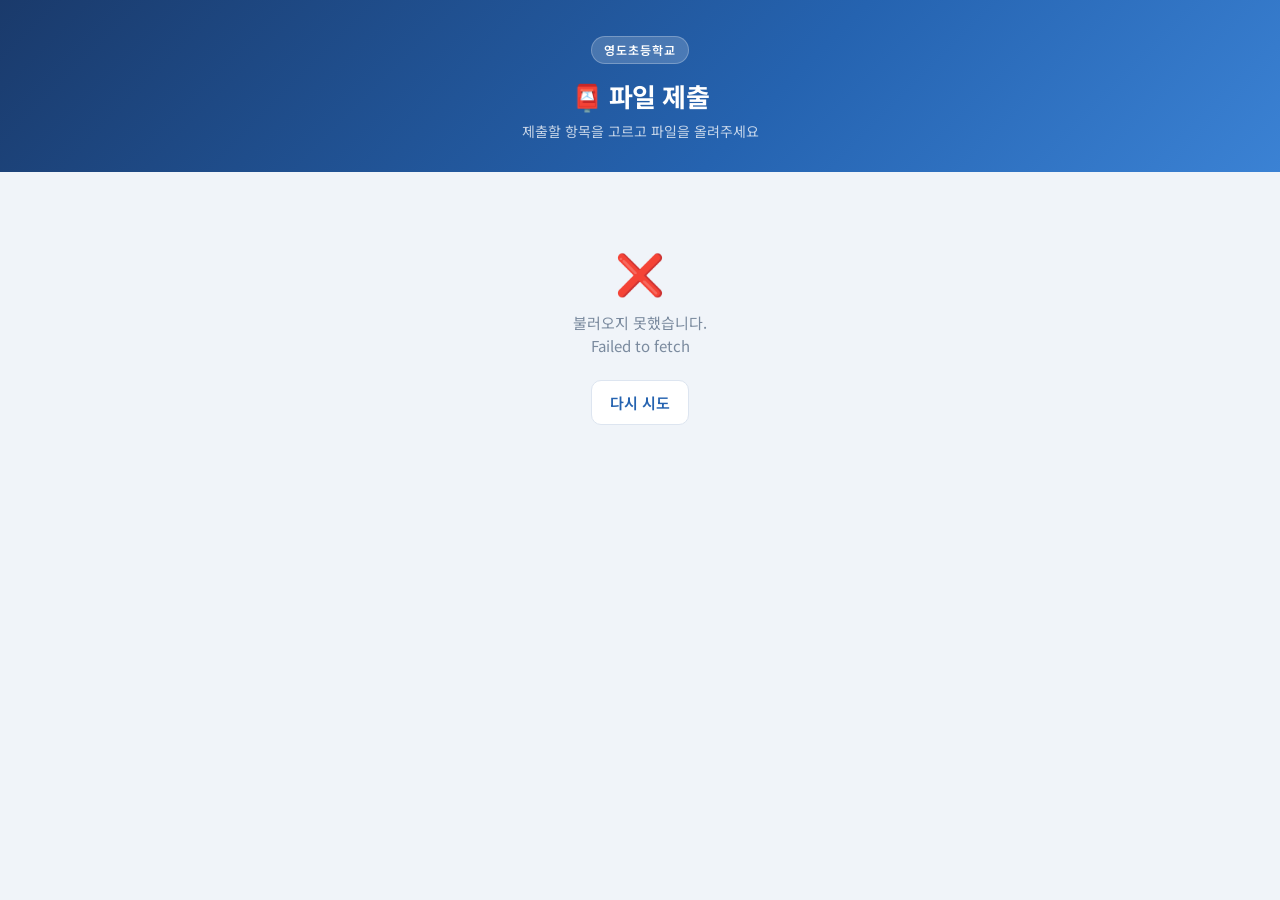
==== index.html @ 1d13d4e7 "선생님 화면에서 제출자 표시 제거, 제출 시 교체 확인 - 이름 목록의 ✅ 표시와 '이미 제출' 안내 제거 - 서버 list는 제출 인원 수만 반환, check로 본인 제출 여부만" ====
<!DOCTYPE html>
<html lang="ko">
<head>
  <meta charset="UTF-8" />
  <meta name="viewport" content="width=device-width, initial-scale=1.0" />
  <title>파일 제출</title>
  <link href="https://fonts.googleapis.com/css2?family=Noto+Sans+KR:wght@400;500;600;700&display=swap" rel="stylesheet" />
  <link rel="stylesheet" href="style.css?v=3" />
  <style>
    .done-box { text-align: center; padding: 40px 20px; }
    .done-box .icon { font-size: 54px; margin-bottom: 8px; }
    .done-box .title { font-size: 20px; }
    .done-box .files { text-align: left; max-width: 420px; margin: 18px auto 24px; }
  </style>
</head>
<body>
  <header class="hero">
    <div class="hero-badge" id="school"></div>
    <div class="hero-title">📮 파일 제출</div>
    <div class="hero-sub">제출할 항목을 고르고 파일을 올려주세요</div>
  </header>

  <main class="wrap">
    <!-- 1. 취합 목록 -->
    <section id="view-list">
      <div class="state"><div class="spinner"></div>불러오는 중...</div>
    </section>

    <!-- 2. 제출 화면 -->
    <section id="view-form" class="hidden">
      <button class="back" onclick="goList()">← 목록으로</button>
      <div class="card">
        <div class="row between">
          <div class="title" id="f-title"></div>
          <span id="f-dday"></span>
        </div>
        <div class="meta" id="f-deadline"></div>
        <div class="desc" id="f-desc"></div>
      </div>

      <div class="card">
        <label class="lbl"><span class="num">1</span>이름 선택</label>
        <select class="input" id="f-name" onchange="updateSubmitBtn()"></select>

        <label class="lbl"><span class="num">2</span>파일 선택</label>
        <div class="drop" id="drop">
          <div class="big">📎</div>
          파일을 여기로 끌어놓거나 <strong>눌러서 선택</strong>하세요<br />
          <span class="meta">여러 개 선택 가능 · 1개당 최대 <span id="maxmb"></span>MB</span>
        </div>
        <input type="file" id="file-input" multiple hidden />
        <ul class="files" id="file-list"></ul>

        <div style="margin-top:22px">
          <button class="btn block" id="submit-btn" onclick="submitFiles()" disabled>제출하기</button>
        </div>
        <div class="progress hidden" id="progress"><div></div></div>
        <div class="notice hidden" id="msg"></div>
      </div>
    </section>

    <!-- 3. 완료 -->
    <section id="view-done" class="hidden">
      <div class="card done-box">
        <div class="icon">✅</div>
        <div class="title">제출이 완료되었습니다</div>
        <div class="meta" id="d-sub"></div>
        <ul class="files" id="d-files"></ul>
        <button class="btn ghost" onclick="goList()">다른 항목 제출하기</button>
      </div>
    </section>
  </main>

  <div class="toast" id="toast"></div>

  <script src="config.js?v=3"></script>
  <script>
    let data = { collections: [], roster: [] };
    let current = null;     // 선택한 취합
    let picked = [];        // 선택한 파일들

    document.getElementById('school').textContent = SCHOOL_NAME;
    document.getElementById('maxmb').textContent = MAX_FILE_MB;

    // ── 화면 전환 ──
    function show(id) {
      ['view-list', 'view-form', 'view-done'].forEach(v => document.getElementById(v).classList.toggle('hidden', v !== id));
      window.scrollTo(0, 0);
    }

    function goList() {
      history.replaceState(null, '', location.pathname);
      current = null;
      load();
    }

    // ── 목록 ──
    async function load() {
      show('view-list');
      const el = document.getElementById('view-list');
      el.innerHTML = '<div class="state"><div class="spinner"></div>불러오는 중...</div>';
      try {
        data = await api('list');
      } catch (e) {
        el.innerHTML = `<div class="state"><div class="icon">❌</div>불러오지 못했습니다.<br>${esc(e.message)}<br><br>
          <button class="btn ghost" onclick="load()">다시 시도</button></div>`;
        return;
      }

      // 링크에 ?c=ID 가 있으면 바로 제출 화면으로
      const cid = new URLSearchParams(location.search).get('c');
      if (cid) {
        const c = data.collections.find(x => x.id === cid);
        if (c) return openForm(c.id);
        el.innerHTML = `<div class="state"><div class="icon">🔒</div>마감되었거나 없는 항목입니다.<br><br>
          <button class="btn ghost" onclick="goList()">진행 중인 항목 보기</button></div>`;
        return;
      }

      if (!data.collections.length) {
        el.innerHTML = '<div class="state"><div class="icon">📭</div>지금 제출할 항목이 없습니다.</div>';
        return;
      }

      el.innerHTML = data.collections.map(c => `
        <div class="card click" onclick="openForm('${esc(c.id)}')">
          <div class="row between">
            <div class="title grow">${esc(c.title)}</div>
            ${ddayBadge(c.deadline)}
          </div>
          <div class="row between" style="margin-top:6px">
            <span class="meta">${c.deadline ? '마감 ' + formatDate(c.deadline) : '마감일 없음'}</span>
            <span class="meta">제출 ${c.submittedCount ?? (c.submitted || []).length}/${data.roster.length}명</span>
          </div>
        </div>`).join('');
    }

    function ddayBadge(deadline) {
      const d = dday(deadline);
      if (!d) return '';
      const cls = d === '마감일 지남' ? 'over' : (d === 'D-Day' || d === 'D-1' || d === 'D-2') ? 'urgent' : '';
      return `<span class="badge ${cls}">${d}</span>`;
    }

    // ── 제출 화면 ──
    function openForm(cid) {
      current = data.collections.find(c => c.id === cid);
      if (!current) return;
      history.replaceState(null, '', '?c=' + encodeURIComponent(cid));

      document.getElementById('f-title').textContent = current.title;
      document.getElementById('f-dday').innerHTML = ddayBadge(current.deadline);
      document.getElementById('f-deadline').textContent = current.deadline ? '마감 ' + formatDate(current.deadline) : '';
      document.getElementById('f-desc').textContent = current.desc;
      document.getElementById('f-desc').classList.toggle('hidden', !current.desc);

      // 소속별로 묶어서 표시
      const groups = {};
      data.roster.forEach(r => (groups[r.dept || '기타'] = groups[r.dept || '기타'] || []).push(r.name));
      const saved = localStorageGet('filego-name');
      const opt = n => `<option value="${esc(n)}" ${n === saved ? 'selected' : ''}>${esc(n)}</option>`;
      const keys = Object.keys(groups);
      document.getElementById('f-name').innerHTML = '<option value="">이름을 선택하세요</option>' +
        (keys.length === 1 && keys[0] === '기타'
          ? groups['기타'].map(opt).join('')
          : keys.map(k => `<optgroup label="${esc(k)}">${groups[k].map(opt).join('')}</optgroup>`).join(''));

      picked = [];
      renderFiles();
      setMsg('');
      document.getElementById('progress').classList.add('hidden');
      updateSubmitBtn();
      show('view-form');
    }

    // ── 파일 선택 ──
    const drop = document.getElementById('drop');
    const input = document.getElementById('file-input');
    drop.addEventListener('click', () => input.click());
    input.addEventListener('change', () => { addFiles(input.files); input.value = ''; });
    drop.addEventListener('dragover', e => { e.preventDefault(); drop.classList.add('over'); });
    drop.addEventListener('dragleave', () => drop.classList.remove('over'));
    drop.addEventListener('drop', e => { e.preventDefault(); drop.classList.remove('over'); addFiles(e.dataTransfer.files); });

    function addFiles(list) {
      for (const f of list) {
        if (f.size > MAX_FILE_MB * 1024 * 1024) { toast(`'${f.name}'은(는) ${MAX_FILE_MB}MB를 넘어 올릴 수 없습니다.`); continue; }
        if (picked.some(p => p.name === f.name && p.size === f.size)) continue;
        picked.push(f);
      }
      renderFiles();
    }

    function removeFile(i) { picked.splice(i, 1); renderFiles(); }

    function renderFiles() {
      document.getElementById('file-list').innerHTML = picked.map((f, i) => `
        <li><span>📄</span><span class="fname">${esc(f.name)}</span>
          <span class="meta">${sizeText(f.size)}</span>
          <button class="x" onclick="removeFile(${i})" title="빼기">×</button></li>`).join('');
      updateSubmitBtn();
    }

    function sizeText(b) {
      return b < 1024 * 1024 ? Math.max(1, Math.round(b / 1024)) + 'KB' : (b / 1024 / 1024).toFixed(1) + 'MB';
    }

    function updateSubmitBtn() {
      document.getElementById('submit-btn').disabled = !(document.getElementById('f-name').value && picked.length);
    }

    // ── 제출 ──
    async function submitFiles() {
      const name = document.getElementById('f-name').value;
      if (!name || !picked.length) return;
      const btn = document.getElementById('submit-btn');
      const bar = document.getElementById('progress');
      btn.disabled = true;
      setMsg('');

      // 이미 냈는지는 제출 버튼을 누른 본인에게만 확인
      btn.textContent = '확인 중...';
      let already;
      try { already = (await api('check', { cid: current.id, name })).submitted; }
      catch (e) {
        if (!e.message.includes('알 수 없는')) {
          setMsg('확인 중 문제가 생겼습니다: ' + e.message, 'err');
          btn.textContent = '제출하기';
          btn.disabled = false;
          return;
        }
        already = (current.submitted || []).includes(name); // 서버 코드 업데이트 전 호환
      }
      if (already && !confirm(`${name} 선생님은 이미 제출했습니다.\n새 파일로 교체할까요?`)) {
        btn.textContent = '제출하기';
        btn.disabled = false;
        return;
      }

      bar.classList.remove('hidden');
      setBar(0);

      const results = [];
      try {
        for (let i = 0; i < picked.length; i++) {
          const f = picked[i];
          btn.textContent = `올리는 중... (${i + 1}/${picked.length})`;
          const r = await api('upload', {
            cid: current.id, name,
            filename: f.name, mime: f.type, data: await toBase64(f),
            first: i === 0, index: i + 1, total: picked.length,
          });
          results.push(r.file);
          setBar((i + 1) / picked.length * 100);
        }
      } catch (e) {
        setMsg('제출 중 문제가 생겼습니다: ' + e.message + '\n다시 제출해주세요.', 'err');
        btn.textContent = '다시 제출하기';
        btn.disabled = false;
        return;
      }

      localStorageSet('filego-name', name);
      btn.textContent = '제출하기';
      document.getElementById('d-sub').textContent = `${name} 선생님 · ${current.title}`;
      document.getElementById('d-files').innerHTML = results.map(n => `<li><span>📄</span><span class="fname">${esc(n)}</span></li>`).join('');
      show('view-done');
    }

    function toBase64(file) {
      return new Promise((resolve, reject) => {
        const r = new FileReader();
        r.onload = () => resolve(String(r.result).split(',')[1]);
        r.onerror = () => reject(new Error('파일을 읽지 못했습니다.'));
        r.readAsDataURL(file);
      });
    }

    function setBar(p) { document.querySelector('#progress > div').style.width = p + '%'; }

    function setMsg(text, type = 'info') {
      const el = document.getElementById('msg');
      el.className = 'notice ' + type + (text ? '' : ' hidden');
      el.style.whiteSpace = 'pre-wrap';
      el.textContent = text;
    }

    function toast(text) {
      const t = document.getElementById('toast');
      t.textContent = text;
      t.classList.add('show');
      clearTimeout(t._h);
      t._h = setTimeout(() => t.classList.remove('show'), 2500);
    }

    // 이름 기억(다음 제출 때 자동 선택) — 저장이 막힌 환경에서도 동작하도록
    function localStorageGet(k) { try { return localStorage.getItem(k); } catch { return null; } }
    function localStorageSet(k, v) { try { localStorage.setItem(k, v); } catch {} }

    load();
  </script>
</body>
</html>
---- style.css ----
* { box-sizing: border-box; margin: 0; padding: 0; }

:root {
  --navy: #1a3a6b;
  --blue: #2563b0;
  --blue-soft: #e8f0fb;
  --bg: #f0f4f9;
  --card: #fff;
  --line: #dde5f0;
  --text: #1f2a37;
  --muted: #7a8a9e;
  --green: #16a34a;
  --green-soft: #e7f6ec;
  --red: #dc2626;
  --red-soft: #fdecec;
  --orange: #d97706;
}

body {
  font-family: 'Noto Sans KR', 'Apple SD Gothic Neo', sans-serif;
  background: var(--bg);
  color: var(--text);
  min-height: 100vh;
  font-size: 15px;
  line-height: 1.5;
}

button, input, select, textarea { font-family: inherit; font-size: inherit; color: inherit; }
button { cursor: pointer; }

/* ── 헤더 ── */
.hero {
  background: linear-gradient(135deg, #1a3a6b 0%, #2563b0 60%, #3b82d4 100%);
  padding: 36px 20px 30px;
  text-align: center;
  color: #fff;
}
.hero-badge {
  display: inline-block;
  background: rgba(255,255,255,0.18);
  border: 1px solid rgba(255,255,255,0.25);
  font-size: 12px; font-weight: 600; letter-spacing: 1px;
  padding: 4px 12px; border-radius: 20px; margin-bottom: 12px;
}
.hero-title { font-size: 26px; font-weight: 700; letter-spacing: -0.5px; }
.hero-sub { font-size: 14px; color: rgba(255,255,255,0.75); margin-top: 6px; }

.wrap { max-width: 720px; margin: 0 auto; padding: 20px 16px 60px; }

/* ── 카드 ── */
.card {
  background: var(--card);
  border-radius: 14px;
  box-shadow: 0 1px 3px rgba(26,58,107,0.08);
  padding: 20px;
  margin-bottom: 14px;
}
.card.click { cursor: pointer; transition: transform .15s, box-shadow .15s; border: 1.5px solid transparent; }
.card.click:hover { transform: translateY(-2px); box-shadow: 0 6px 18px rgba(26,58,107,0.12); border-color: var(--blue-soft); }

.row { display: flex; align-items: center; gap: 10px; }
.row.between { justify-content: space-between; }
.grow { flex: 1; min-width: 0; }

.title { font-size: 17px; font-weight: 700; }
.desc { font-size: 14px; color: #4b5b70; white-space: pre-wrap; margin-top: 6px; }
.meta { font-size: 13px; color: var(--muted); }

.badge {
  display: inline-block; font-size: 12px; font-weight: 700;
  padding: 3px 10px; border-radius: 20px; white-space: nowrap;
  background: var(--blue-soft); color: var(--blue);
}
.badge.urgent { background: #fff4e5; color: var(--orange); }
.badge.over { background: var(--red-soft); color: var(--red); }
.badge.done { background: var(--green-soft); color: var(--green); }
.badge.gray { background: #eef1f5; color: var(--muted); }

/* ── 버튼 ── */
.btn {
  border: none; border-radius: 10px;
  padding: 11px 18px; font-weight: 600;
  background: var(--blue); color: #fff;
  transition: background .15s, opacity .15s;
}
.btn:hover { background: var(--navy); }
.btn:disabled { opacity: .45; cursor: not-allowed; }
.btn.block { width: 100%; padding: 14px; font-size: 16px; }
.btn.ghost { background: #fff; color: var(--blue); border: 1.5px solid var(--line); }
.btn.ghost:hover { background: var(--blue-soft); }
.btn.danger { background: #fff; color: var(--red); border: 1.5px solid #f3c9c9; }
.btn.danger:hover { background: var(--red-soft); }
.btn.sm { padding: 6px 12px; font-size: 13px; border-radius: 8px; }

.back { background: none; border: none; color: var(--blue); font-weight: 600; padding: 4px 0; margin-bottom: 12px; }

/* ── 입력 ── */
label.lbl { display: block; font-size: 14px; font-weight: 700; margin: 18px 0 8px; }
label.lbl .num {
  display: inline-flex; align-items: center; justify-content: center;
  width: 22px; height: 22px; border-radius: 50%;
  background: var(--blue); color: #fff; font-size: 12px; margin-right: 6px;
}
.input, select.input, textarea.input {
  width: 100%; padding: 12px 14px;
  border: 1.5px solid var(--line); border-radius: 10px; background: #fff;
  outline: none; transition: border-color .15s;
}
.input:focus { border-color: var(--blue); }
textarea.input { resize: vertical; min-height: 90px; }

/* ── 파일 놓는 곳 ── */
.drop {
  border: 2px dashed #c3d3e8; border-radius: 12px;
  padding: 28px 16px; text-align: center; color: var(--muted);
  cursor: pointer; transition: background .15s, border-color .15s;
}
.drop:hover, .drop.over { background: var(--blue-soft); border-color: var(--blue); color: var(--blue); }
.drop .big { font-size: 30px; margin-bottom: 6px; }
.drop strong { color: var(--blue); }

.files { list-style: none; margin-top: 10px; }
.files li {
  display: flex; align-items: center; gap: 8px;
  padding: 9px 12px; background: #f6f9fd; border-radius: 8px; margin-top: 6px; font-size: 14px;
}
.files li .fname { flex: 1; min-width: 0; overflow: hidden; text-overflow: ellipsis; white-space: nowrap; }
.files li .x { background: none; border: none; color: var(--muted); font-size: 18px; line-height: 1; padding: 0 4px; }
.files li .x:hover { color: var(--red); }

/* ── 상태 메시지 ── */
.state { text-align: center; padding: 50px 20px; color: var(--muted); }
.state .icon { font-size: 40px; margin-bottom: 10px; }
.spinner {
  width: 30px; height: 30px; margin: 0 auto 12px;
  border: 3px solid var(--line); border-top-color: var(--blue); border-radius: 50%;
  animation: spin .8s linear infinite;
}
@keyframes spin { to { transform: rotate(360deg); } }

.notice { font-size: 13px; padding: 10px 12px; border-radius: 8px; margin-top: 10px; }
.notice.info { background: var(--blue-soft); color: var(--blue); }
.notice.ok { background: var(--green-soft); color: var(--green); }
.notice.err { background: var(--red-soft); color: var(--red); }

.progress { height: 8px; background: var(--line); border-radius: 4px; overflow: hidden; margin-top: 12px; }
.progress > div { height: 100%; background: var(--blue); width: 0; transition: width .3s; }
.progress.green > div { background: var(--green); }

.toast {
  position: fixed; left: 50%; bottom: 24px; transform: translateX(-50%);
  background: #1f2a37; color: #fff; padding: 10px 18px; border-radius: 10px;
  font-size: 14px; opacity: 0; pointer-events: none; transition: opacity .2s; z-index: 100;
}
.toast.show { opacity: 1; }

.hidden { display: none !important; }

@media (max-width: 480px) {
  .hero-title { font-size: 22px; }
  .card { padding: 16px; }
}
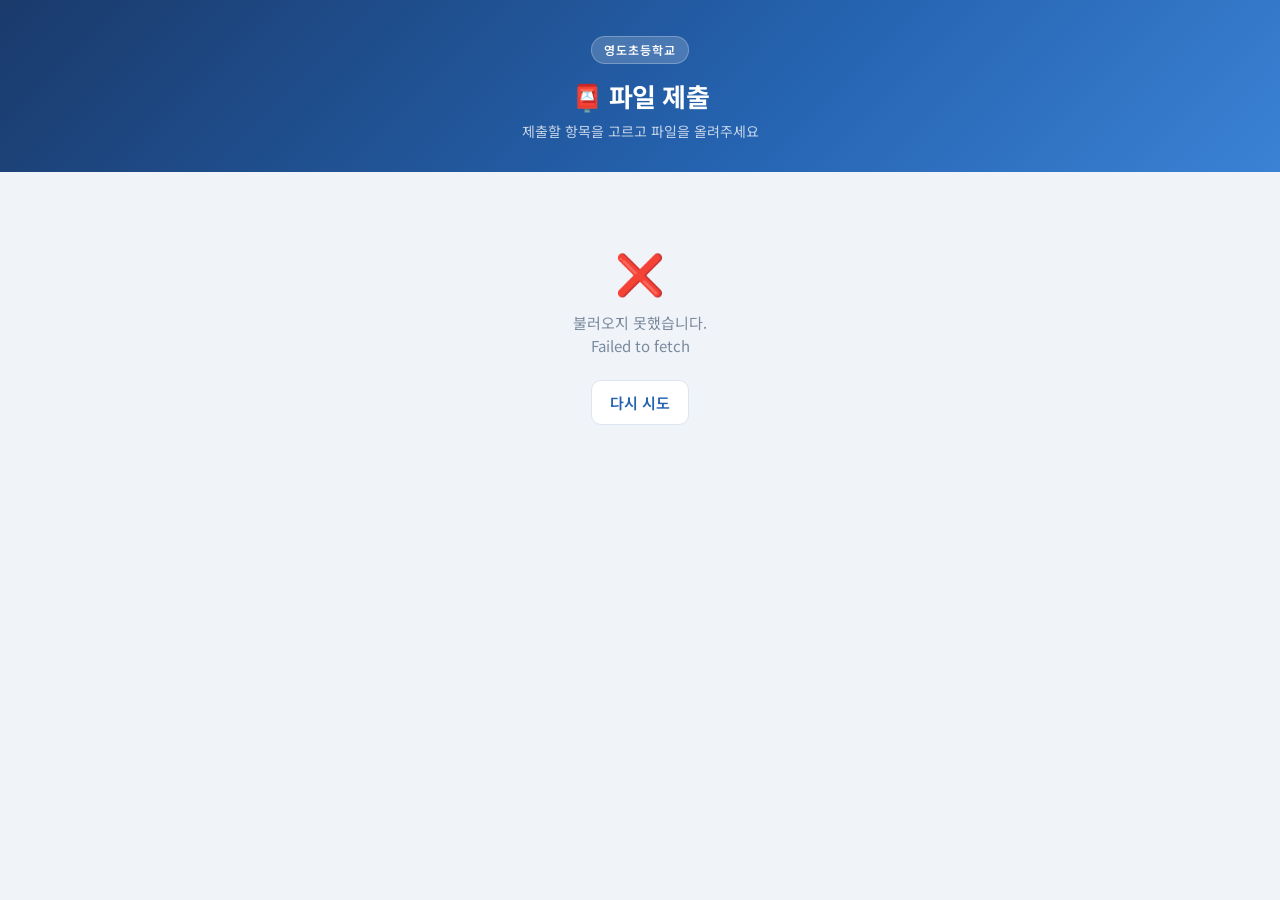
==== commit c8b996c4: "제출 화면에서 이전 이름 기억 기능 제거 공용 컴퓨터에서 앞사람 이름으로 제출되는 것을 막기 위해 매번 직접 고르도록 변경  Co-Authored-By: Claude Opus 5." ====
--- a/index.html
+++ b/index.html
@@ -5,12 +5,13 @@
   <meta name="viewport" content="width=device-width, initial-scale=1.0" />
   <title>파일 제출</title>
   <link href="https://fonts.googleapis.com/css2?family=Noto+Sans+KR:wght@400;500;600;700&display=swap" rel="stylesheet" />
-  <link rel="stylesheet" href="style.css?v=3" />
+  <link rel="stylesheet" href="style.css?v=6" />
   <style>
     .done-box { text-align: center; padding: 40px 20px; }
     .done-box .icon { font-size: 54px; margin-bottom: 8px; }
     .done-box .title { font-size: 20px; }
     .done-box .files { text-align: left; max-width: 420px; margin: 18px auto 24px; }
+    .already { margin-top: 10px; }
   </style>
 </head>
 <body>
@@ -40,7 +41,8 @@
 
       <div class="card">
         <label class="lbl"><span class="num">1</span>이름 선택</label>
-        <select class="input" id="f-name" onchange="updateSubmitBtn()"></select>
+        <select class="input" id="f-name" onchange="onNameChange()"></select>
+        <div id="f-already" class="notice ok already hidden"></div>
 
         <label class="lbl"><span class="num">2</span>파일 선택</label>
         <div class="drop" id="drop">
@@ -73,7 +75,7 @@
 
   <div class="toast" id="toast"></div>
 
-  <script src="config.js?v=3"></script>
+  <script src="config.js?v=6"></script>
   <script>
     let data = { collections: [], roster: [] };
     let current = null;     // 선택한 취합
@@ -128,10 +130,7 @@
             <div class="title grow">${esc(c.title)}</div>
             ${ddayBadge(c.deadline)}
           </div>
-          <div class="row between" style="margin-top:6px">
-            <span class="meta">${c.deadline ? '마감 ' + formatDate(c.deadline) : '마감일 없음'}</span>
-            <span class="meta">제출 ${c.submittedCount ?? (c.submitted || []).length}/${data.roster.length}명</span>
-          </div>
+          <div class="meta" style="margin-top:6px">${c.deadline ? '마감 ' + formatDate(c.deadline) : '마감일 없음'}</div>
         </div>`).join('');
     }
 
@@ -157,8 +156,7 @@
       // 소속별로 묶어서 표시
       const groups = {};
       data.roster.forEach(r => (groups[r.dept || '기타'] = groups[r.dept || '기타'] || []).push(r.name));
-      const saved = localStorageGet('filego-name');
-      const opt = n => `<option value="${esc(n)}" ${n === saved ? 'selected' : ''}>${esc(n)}</option>`;
+      const opt = n => `<option value="${esc(n)}">${esc(n)}</option>`;
       const keys = Object.keys(groups);
       document.getElementById('f-name').innerHTML = '<option value="">이름을 선택하세요</option>' +
         (keys.length === 1 && keys[0] === '기타'
@@ -169,8 +167,30 @@
       renderFiles();
       setMsg('');
       document.getElementById('progress').classList.add('hidden');
+      onNameChange();
+      show('view-form');
+    }
+
+    // 명단에는 제출 여부를 표시하지 않고, 이름을 고른 뒤에 본인 것만 확인
+    async function checkSubmitted(name) {
+      try { return (await api('check', { cid: current.id, name })).submitted; }
+      catch (e) {
+        if (e.message.includes('알 수 없는')) return (current.submitted || []).includes(name); // 서버 코드 업데이트 전 호환
+        throw e;
+      }
+    }
+
+    async function onNameChange() {
+      const name = document.getElementById('f-name').value;
+      const el = document.getElementById('f-already');
+      el.classList.add('hidden');
       updateSubmitBtn();
-      show('view-form');
+      if (!name) return;
+      let done = false;
+      try { done = await checkSubmitted(name); } catch { return; }
+      if (document.getElementById('f-name').value !== name) return; // 그사이 다른 이름을 고름
+      el.classList.toggle('hidden', !done);
+      if (done) el.textContent = '이미 제출하셨습니다. 다시 제출하면 이전 파일은 새 파일로 교체됩니다.';
     }
 
     // ── 파일 선택 ──
@@ -218,18 +238,14 @@
       btn.disabled = true;
       setMsg('');
 
-      // 이미 냈는지는 제출 버튼을 누른 본인에게만 확인
       btn.textContent = '확인 중...';
       let already;
-      try { already = (await api('check', { cid: current.id, name })).submitted; }
+      try { already = await checkSubmitted(name); }
       catch (e) {
-        if (!e.message.includes('알 수 없는')) {
-          setMsg('확인 중 문제가 생겼습니다: ' + e.message, 'err');
-          btn.textContent = '제출하기';
-          btn.disabled = false;
-          return;
-        }
-        already = (current.submitted || []).includes(name); // 서버 코드 업데이트 전 호환
+        setMsg('확인 중 문제가 생겼습니다: ' + e.message, 'err');
+        btn.textContent = '제출하기';
+        btn.disabled = false;
+        return;
       }
       if (already && !confirm(`${name} 선생님은 이미 제출했습니다.\n새 파일로 교체할까요?`)) {
         btn.textContent = '제출하기';
@@ -260,7 +276,6 @@
         return;
       }
 
-      localStorageSet('filego-name', name);
       btn.textContent = '제출하기';
       document.getElementById('d-sub').textContent = `${name} 선생님 · ${current.title}`;
       document.getElementById('d-files').innerHTML = results.map(n => `<li><span>📄</span><span class="fname">${esc(n)}</span></li>`).join('');
@@ -293,9 +308,8 @@
       t._h = setTimeout(() => t.classList.remove('show'), 2500);
     }
 
-    // 이름 기억(다음 제출 때 자동 선택) — 저장이 막힌 환경에서도 동작하도록
-    function localStorageGet(k) { try { return localStorage.getItem(k); } catch { return null; } }
-    function localStorageSet(k, v) { try { localStorage.setItem(k, v); } catch {} }
+    // 예전 버전이 기억해 둔 이름 지우기 (공용 컴퓨터에서 남의 이름으로 제출되지 않도록)
+    try { localStorage.removeItem('filego-name'); } catch {}
 
     load();
   </script>
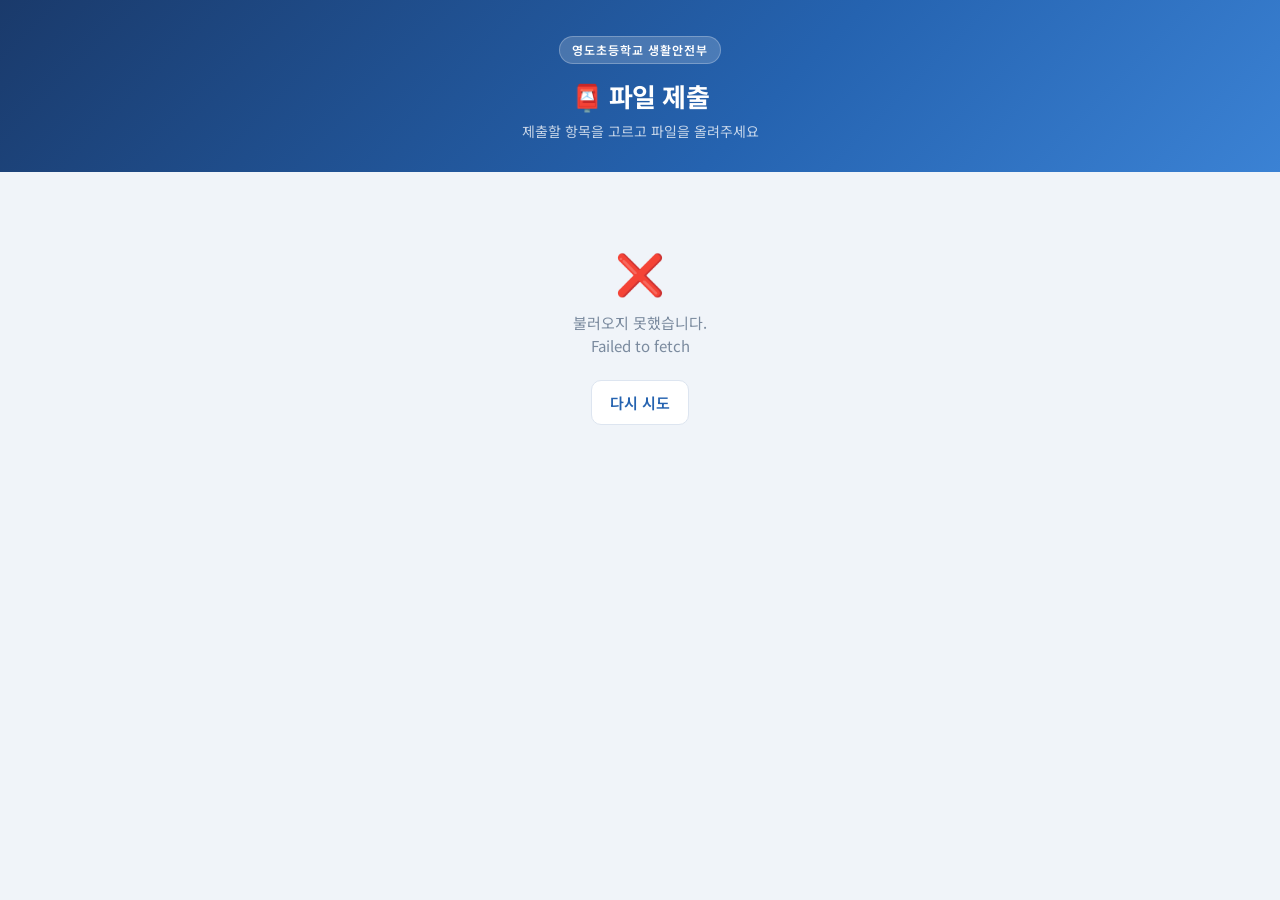
==== commit c9a7f639: "사이트 상단 표시를 '영도초등학교 생활안전부'로 변경 Co-Authored-By: Claude Opus 5.5 <noreply@anthropic.com>" ====
--- a/index.html
+++ b/index.html
@@ -5,7 +5,7 @@
   <meta name="viewport" content="width=device-width, initial-scale=1.0" />
   <title>파일 제출</title>
   <link href="https://fonts.googleapis.com/css2?family=Noto+Sans+KR:wght@400;500;600;700&display=swap" rel="stylesheet" />
-  <link rel="stylesheet" href="style.css?v=6" />
+  <link rel="stylesheet" href="style.css?v=7" />
   <style>
     .done-box { text-align: center; padding: 40px 20px; }
     .done-box .icon { font-size: 54px; margin-bottom: 8px; }
@@ -75,7 +75,7 @@
 
   <div class="toast" id="toast"></div>
 
-  <script src="config.js?v=6"></script>
+  <script src="config.js?v=7"></script>
   <script>
     let data = { collections: [], roster: [] };
     let current = null;     // 선택한 취합
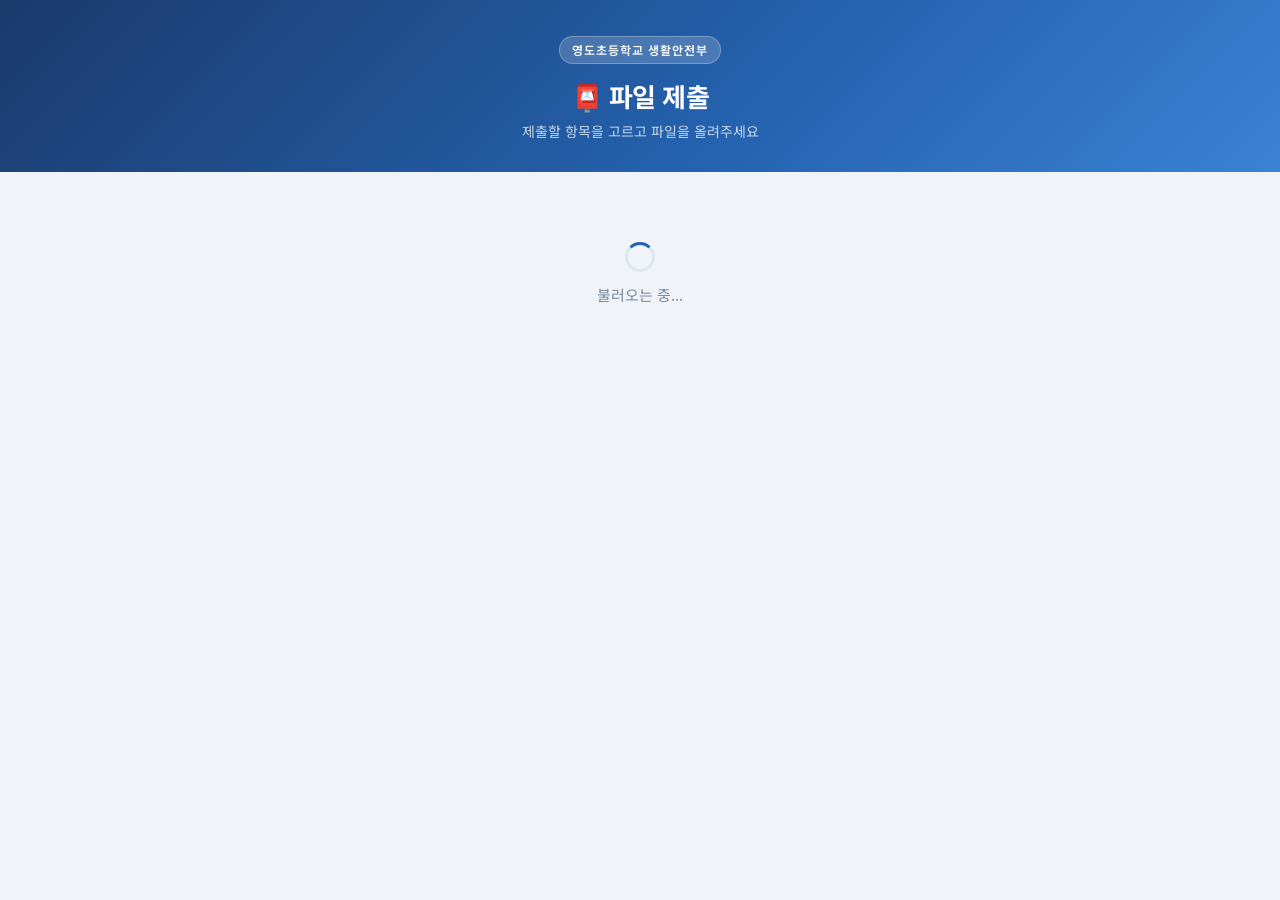
==== commit c81c2fae: "구글 서버가 HTML 오류 페이지를 보낼 때 안내 메시지 표시 및 자동 재시도 - JSON이 아닌 응답이면 페이지 제목을 포함한 안내 메시지로 표시 - 조회성 요청(list, ch" ====
--- a/index.html
+++ b/index.html
@@ -5,7 +5,7 @@
   <meta name="viewport" content="width=device-width, initial-scale=1.0" />
   <title>파일 제출</title>
   <link href="https://fonts.googleapis.com/css2?family=Noto+Sans+KR:wght@400;500;600;700&display=swap" rel="stylesheet" />
-  <link rel="stylesheet" href="style.css?v=7" />
+  <link rel="stylesheet" href="style.css?v=9" />
   <style>
     .done-box { text-align: center; padding: 40px 20px; }
     .done-box .icon { font-size: 54px; margin-bottom: 8px; }
@@ -75,7 +75,7 @@
 
   <div class="toast" id="toast"></div>
 
-  <script src="config.js?v=7"></script>
+  <script src="config.js?v=9"></script>
   <script>
     let data = { collections: [], roster: [] };
     let current = null;     // 선택한 취합
